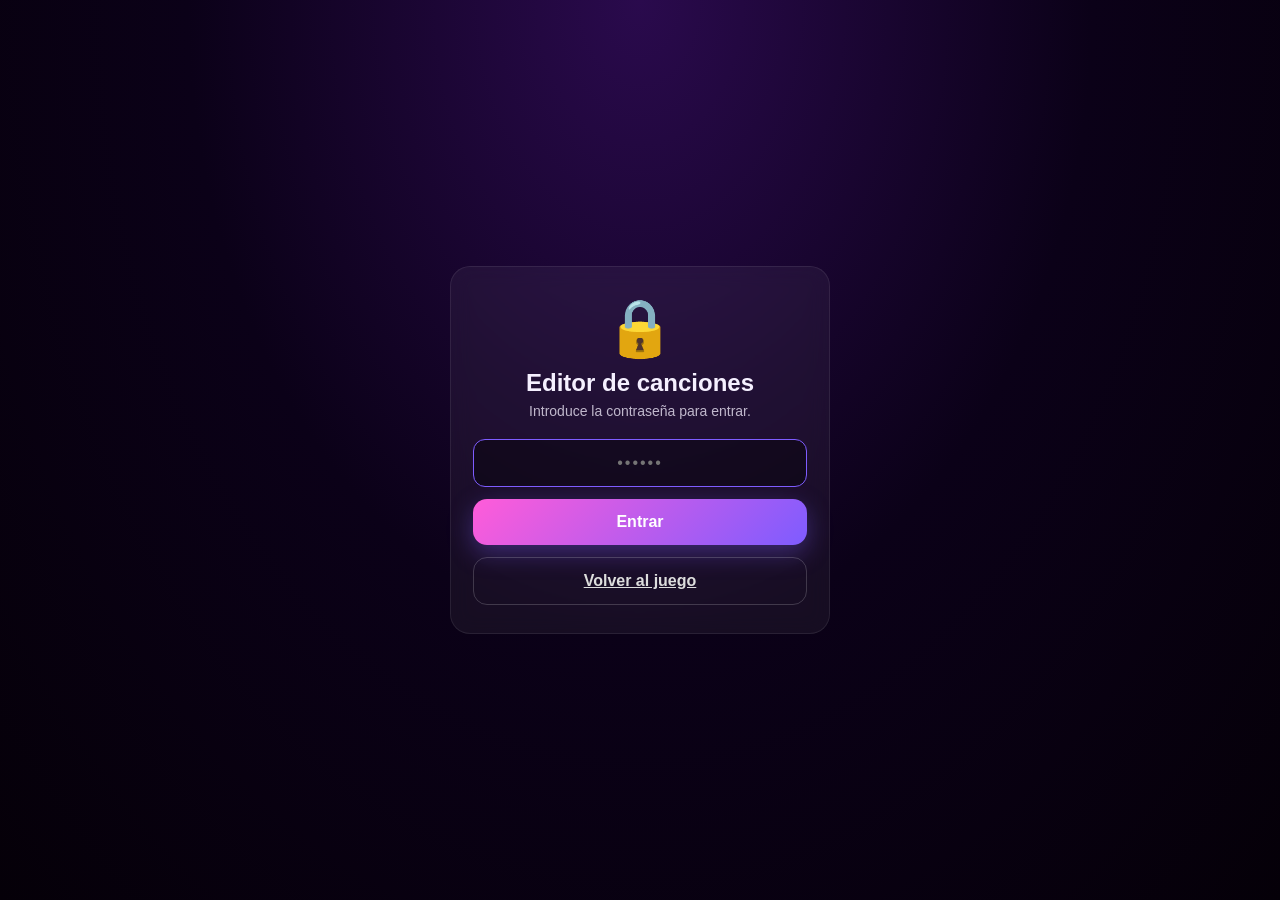
==== editor.html @ 7e669ea2 "Add favicon, song editor, recommended impostors hint - Add SVG favicon (woman detective + magnifying" ====
<!DOCTYPE html>
<html lang="es">
<head>
  <meta charset="UTF-8" />
  <meta name="viewport" content="width=device-width, initial-scale=1.0, viewport-fit=cover" />
  <meta name="theme-color" content="#2a0a4d" />
  <title>Editor de canciones · Impostor Musical</title>

  <link rel="icon" type="image/svg+xml" href="icon.svg" />
  <link rel="apple-touch-icon" href="icon.svg" />
  <link rel="manifest" href="manifest.webmanifest" />

  <link rel="stylesheet" href="styles.css" />
</head>
<body class="editor-page">
  <main id="app">
    <!-- 1. Pantalla de contraseña -->
    <section class="screen active" id="screen-lock">
      <form id="lock-form" class="card lock-card" autocomplete="off">
        <div class="lock-emoji">🔒</div>
        <h1>Editor de canciones</h1>
        <p>Introduce la contraseña para entrar.</p>
        <input id="lock-input" type="password" autocomplete="off" autocapitalize="off" autocorrect="off" spellcheck="false" placeholder="••••••" />
        <p id="lock-error" class="error" hidden>Contraseña incorrecta.</p>
        <button type="submit" class="btn btn-primary btn-block">Entrar</button>
        <a href="index.html" class="btn btn-ghost btn-block">Volver al juego</a>
      </form>
    </section>

    <!-- 2. Editor -->
    <section class="screen" id="screen-editor">
      <header class="editor-header">
        <h1>🎵 Canciones</h1>
        <a href="index.html" class="back-link">← Volver</a>
      </header>

      <p id="editor-status" class="editor-status">—</p>

      <div class="editor-toolbar">
        <button id="btn-save" class="btn btn-primary">Guardar</button>
        <button id="btn-restore" class="btn btn-secondary">Restaurar por defecto</button>
        <button id="btn-export" class="btn btn-ghost">Exportar</button>
        <button id="btn-import" class="btn btn-ghost">Importar</button>
        <input id="file-import" type="file" accept="application/json" hidden />
      </div>

      <div class="editor-add">
        <h3>Añadir canción</h3>
        <div class="row">
          <input id="add-emoji" type="text" maxlength="4" placeholder="🎵" />
          <input id="add-title" type="text" maxlength="60" placeholder="Título" />
        </div>
        <div class="row row-full">
          <input id="add-artist" type="text" maxlength="60" placeholder="Artista" />
        </div>
        <button id="btn-add" type="button" class="btn btn-primary btn-block">Añadir</button>
      </div>

      <ul id="song-list" class="song-list" aria-label="Lista de canciones"></ul>
    </section>
  </main>

  <script src="songs.js"></script>
  <script src="editor.js"></script>
</body>
</html>
---- styles.css ----
/* ==========================================================================
   Impostor Musical — estilos
   ========================================================================== */

* {
  box-sizing: border-box;
  -webkit-tap-highlight-color: transparent;
}

html, body {
  margin: 0;
  padding: 0;
  width: 100%;
  height: 100%;
  overflow: hidden;
  overscroll-behavior: none;
  font-family: -apple-system, BlinkMacSystemFont, "Segoe UI", Roboto, "Helvetica Neue", Arial, sans-serif;
  color: #f5f0ff;
  background: radial-gradient(ellipse at top, #2a0a4d 0%, #0b0118 50%, #050008 100%);
  background-attachment: fixed;
  user-select: none;
  -webkit-user-select: none;
}

#app {
  width: 100%;
  height: 100%;
  height: 100dvh;
  position: relative;
}

/* ----- Pantallas ---------------------------------------------------------- */
.screen {
  position: absolute;
  inset: 0;
  display: none;
  flex-direction: column;
  padding: max(env(safe-area-inset-top), 16px) 20px max(env(safe-area-inset-bottom), 16px);
  overflow-y: auto;
  -webkit-overflow-scrolling: touch;
  animation: fadeIn 0.3s ease;
}

.screen.active {
  display: flex;
}

@keyframes fadeIn {
  from { opacity: 0; transform: translateY(10px); }
  to { opacity: 1; transform: translateY(0); }
}

/* ----- Encabezado --------------------------------------------------------- */
.hero {
  text-align: center;
  margin: 16px 0 24px;
}
.hero-small { margin: 8px 0 16px; }

.hero h1 {
  font-size: 28px;
  margin: 0 0 8px;
  background: linear-gradient(90deg, #ff5cd9, #7e5cff, #5ce1ff);
  -webkit-background-clip: text;
  background-clip: text;
  color: transparent;
  letter-spacing: -0.5px;
}

.hero h2 {
  font-size: 22px;
  margin: 0 0 6px;
}

.subtitle {
  margin: 0;
  font-size: 14px;
  opacity: 0.7;
}

.footnote {
  text-align: center;
  font-size: 12px;
  opacity: 0.5;
  padding: 16px 0;
}

.footnote-link {
  display: inline-block;
  margin-left: 4px;
  text-decoration: none;
  opacity: 0.4;
  transition: opacity 0.2s, transform 0.2s;
  font-size: 14px;
}
.footnote-link:hover,
.footnote-link:active {
  opacity: 1;
  transform: scale(1.15);
}

/* ----- Tarjeta principal -------------------------------------------------- */
.card {
  background: rgba(255, 255, 255, 0.05);
  border: 1px solid rgba(255, 255, 255, 0.08);
  border-radius: 20px;
  padding: 20px;
  backdrop-filter: blur(10px);
  -webkit-backdrop-filter: blur(10px);
}

/* ----- Campos / inputs ---------------------------------------------------- */
.field {
  display: block;
  margin-bottom: 18px;
}

.field > span {
  display: block;
  font-size: 13px;
  font-weight: 600;
  margin-bottom: 8px;
  opacity: 0.85;
  letter-spacing: 0.3px;
  text-transform: uppercase;
}

.hint {
  font-style: normal;
  font-weight: 400;
  text-transform: none;
  letter-spacing: 0;
  opacity: 0.65;
  margin-left: 6px;
  font-size: 12px;
}

.stepper {
  display: flex;
  align-items: center;
  background: rgba(0, 0, 0, 0.3);
  border-radius: 12px;
  overflow: hidden;
}

.stepper input {
  flex: 1;
  background: transparent;
  border: 0;
  outline: 0;
  color: #fff;
  font-size: 18px;
  font-weight: 600;
  text-align: center;
  padding: 12px 0;
  font-family: inherit;
  -moz-appearance: textfield;
}
.stepper input::-webkit-outer-spin-button,
.stepper input::-webkit-inner-spin-button {
  -webkit-appearance: none;
  margin: 0;
}

.step-btn {
  width: 44px;
  height: 44px;
  border: 0;
  background: rgba(255, 255, 255, 0.06);
  color: #fff;
  font-size: 22px;
  font-weight: 600;
  cursor: pointer;
  transition: background 0.15s;
}
.step-btn:active { background: rgba(255, 255, 255, 0.18); }

.names-list {
  display: flex;
  flex-direction: column;
  gap: 8px;
}

.names-list input {
  width: 100%;
  background: rgba(0, 0, 0, 0.3);
  border: 1px solid rgba(255, 255, 255, 0.08);
  border-radius: 10px;
  padding: 12px 14px;
  color: #fff;
  font-size: 16px;
  font-family: inherit;
  outline: none;
  transition: border-color 0.2s;
}
.names-list input:focus {
  border-color: #7e5cff;
}
.names-list input::placeholder { opacity: 0.4; }

/* ----- Botones ------------------------------------------------------------ */
.btn {
  display: inline-flex;
  align-items: center;
  justify-content: center;
  gap: 6px;
  border: 0;
  border-radius: 14px;
  padding: 14px 22px;
  font-size: 16px;
  font-weight: 600;
  cursor: pointer;
  font-family: inherit;
  transition: transform 0.1s ease, opacity 0.2s, background 0.2s;
}
.btn:active { transform: scale(0.97); }
.btn:disabled { opacity: 0.4; cursor: not-allowed; }

.btn-primary {
  background: linear-gradient(135deg, #ff5cd9, #7e5cff);
  color: #fff;
  box-shadow: 0 8px 24px rgba(126, 92, 255, 0.35);
}
.btn-primary:disabled { box-shadow: none; }

.btn-secondary {
  background: rgba(255, 255, 255, 0.12);
  color: #fff;
}

.btn-ghost {
  background: transparent;
  color: #ddd;
  border: 1px solid rgba(255, 255, 255, 0.18);
}

.btn-block {
  display: flex;
  width: 100%;
  margin-top: 12px;
}

.btn-floating {
  position: sticky;
  bottom: 16px;
  margin: 16px 20px 0;
  align-self: stretch;
}

.error {
  color: #ff7a8a;
  font-size: 13px;
  margin: 12px 0 0;
  text-align: center;
}

/* ----- Pase de móvil ------------------------------------------------------ */
.pass-card {
  margin: auto;
  text-align: center;
  width: 100%;
  max-width: 360px;
  padding: 32px 24px;
}

.pass-instruction {
  font-size: 16px;
  opacity: 0.7;
  margin: 0 0 12px;
  text-transform: uppercase;
  letter-spacing: 1px;
}

.pass-name {
  font-size: 40px;
  margin: 0 0 8px;
  background: linear-gradient(135deg, #ff5cd9, #7e5cff, #5ce1ff);
  -webkit-background-clip: text;
  background-clip: text;
  color: transparent;
  font-weight: 800;
  word-break: break-word;
}

.pass-progress {
  font-size: 14px;
  opacity: 0.5;
  margin: 0 0 32px;
}

/* ----- Reveal (tarjeta que gira) ----------------------------------------- */
#screen-reveal {
  padding: 0;
}

.reveal-stage {
  flex: 1;
  position: relative;
  margin: 16px;
  perspective: 1600px;
  display: flex;
}

.flip-card {
  flex: 1;
  position: relative;
  cursor: pointer;
  -webkit-tap-highlight-color: transparent;
  outline: none;
}
.flip-card:focus-visible .flip-inner {
  box-shadow: 0 0 0 3px #7e5cff;
  border-radius: 24px;
}

.flip-inner {
  position: relative;
  width: 100%;
  height: 100%;
  transform-style: preserve-3d;
  transition: transform 0.7s cubic-bezier(0.22, 1, 0.36, 1);
  will-change: transform;
}
.flip-card.flipped .flip-inner {
  transform: rotateY(180deg);
}

.flip-face {
  position: absolute;
  inset: 0;
  display: flex;
  flex-direction: column;
  align-items: center;
  justify-content: center;
  text-align: center;
  padding: 28px 24px;
  border-radius: 24px;
  backface-visibility: hidden;
  -webkit-backface-visibility: hidden;
  box-shadow: 0 12px 40px rgba(0, 0, 0, 0.4);
}

.flip-front {
  background: linear-gradient(160deg, #2a0a4d 0%, #4a1a8d 60%, #ff5cd9 200%);
}

.flip-back {
  background: linear-gradient(160deg, #1a0533 0%, #2a0a4d 100%);
  transform: rotateY(180deg);
  border: 1px solid rgba(255, 255, 255, 0.06);
}

.flip-tap {
  font-size: 13px;
  text-transform: uppercase;
  letter-spacing: 2px;
  opacity: 0.7;
  margin: 0 0 24px;
}

.flip-name {
  font-size: 36px;
  font-weight: 800;
  margin: 0 0 24px;
  word-break: break-word;
  background: linear-gradient(135deg, #ffffff, #ffd6f5);
  -webkit-background-clip: text;
  background-clip: text;
  color: transparent;
}

.flip-icon {
  font-size: 44px;
  animation: tap-pulse 1.6s ease infinite;
}

@keyframes tap-pulse {
  0%, 100% { transform: scale(1); opacity: 0.6; }
  50% { transform: scale(1.15); opacity: 1; }
}

.flip-back-hint {
  position: absolute;
  bottom: 18px;
  left: 0; right: 0;
  text-align: center;
  font-size: 12px;
  opacity: 0.45;
  margin: 0;
}

.reveal-content {
  width: 100%;
  max-width: 360px;
}

.reveal-content .role-label {
  font-size: 13px;
  text-transform: uppercase;
  letter-spacing: 2px;
  opacity: 0.6;
  margin-bottom: 12px;
}

.reveal-content .role-title {
  font-size: 32px;
  font-weight: 800;
  margin-bottom: 16px;
}

.reveal-content.civil .role-title {
  background: linear-gradient(135deg, #5ce1ff, #7e5cff);
  -webkit-background-clip: text;
  background-clip: text;
  color: transparent;
}
.reveal-content.impostor .role-title {
  background: linear-gradient(135deg, #ff5c8a, #ffba5c);
  -webkit-background-clip: text;
  background-clip: text;
  color: transparent;
}

.reveal-content .song-emoji {
  font-size: 64px;
  margin-bottom: 12px;
}

.reveal-content .song-title {
  font-size: 26px;
  font-weight: 800;
  margin: 0 0 6px;
  line-height: 1.2;
}

.reveal-content .song-artist {
  font-size: 16px;
  opacity: 0.75;
  margin: 0 0 20px;
}

.reveal-content .impostor-msg {
  font-size: 16px;
  line-height: 1.5;
  opacity: 0.85;
  margin: 0 0 12px;
}

/* ----- Pantalla "listos para bailar" ------------------------------------ */
.ready-card {
  margin: auto;
  width: 100%;
  max-width: 420px;
  text-align: center;
  padding: 24px 8px;
}
.ready-card h2 {
  font-size: 30px;
  margin: 0 0 12px;
}
.ready-card > p {
  font-size: 16px;
  opacity: 0.85;
  margin: 0 0 20px;
}
.rules {
  list-style: none;
  padding: 0;
  margin: 0 0 28px;
  text-align: left;
}
.rules li {
  background: rgba(255, 255, 255, 0.05);
  border: 1px solid rgba(255, 255, 255, 0.08);
  border-radius: 12px;
  padding: 12px 14px;
  margin-bottom: 10px;
  font-size: 15px;
}

/* ----- Temporizador ------------------------------------------------------- */
.timer-stage {
  margin: auto;
  text-align: center;
  width: 100%;
  max-width: 420px;
}

.timer-label {
  font-size: 14px;
  text-transform: uppercase;
  letter-spacing: 3px;
  opacity: 0.7;
  margin: 0 0 16px;
}

.timer-display {
  font-size: 96px;
  font-weight: 800;
  font-variant-numeric: tabular-nums;
  background: linear-gradient(135deg, #ff5cd9, #7e5cff, #5ce1ff);
  -webkit-background-clip: text;
  background-clip: text;
  color: transparent;
  line-height: 1;
  margin-bottom: 24px;
}
.timer-display.warning {
  background: linear-gradient(135deg, #ffba5c, #ff5c8a);
  -webkit-background-clip: text;
  background-clip: text;
  color: transparent;
  animation: pulse 0.8s ease-in-out infinite;
}
@keyframes pulse {
  50% { transform: scale(1.05); }
}

.timer-progress {
  height: 8px;
  background: rgba(255, 255, 255, 0.1);
  border-radius: 4px;
  overflow: hidden;
  margin-bottom: 28px;
}
.timer-bar {
  height: 100%;
  width: 100%;
  background: linear-gradient(90deg, #5ce1ff, #7e5cff, #ff5cd9);
  transition: width 1s linear;
}

.timer-actions {
  display: flex;
  flex-direction: column;
  gap: 10px;
}

/* ----- Votación ----------------------------------------------------------- */
.vote-instructions {
  text-align: center;
  opacity: 0.8;
  margin: 0 0 16px;
}

.vote-list {
  display: grid;
  grid-template-columns: repeat(2, minmax(0, 1fr));
  gap: 10px;
  margin-bottom: 20px;
}

.vote-btn {
  background: rgba(255, 255, 255, 0.06);
  border: 1px solid rgba(255, 255, 255, 0.12);
  border-radius: 14px;
  color: #fff;
  font-size: 16px;
  font-weight: 600;
  padding: 18px 12px;
  text-align: center;
  cursor: pointer;
  font-family: inherit;
  transition: transform 0.1s, background 0.15s, border-color 0.15s;
  word-break: break-word;
}
.vote-btn:active {
  transform: scale(0.97);
  background: rgba(255, 255, 255, 0.12);
  border-color: rgba(255, 255, 255, 0.25);
}

.vote-result {
  text-align: center;
  margin-top: 16px;
  animation: fadeIn 0.3s ease;
}

.vote-result-card {
  background: rgba(255, 255, 255, 0.05);
  border: 1px solid rgba(255, 255, 255, 0.1);
  border-radius: 18px;
  padding: 28px 20px;
  margin-bottom: 16px;
}

.vote-result-card.civil {
  background: linear-gradient(160deg, rgba(92, 225, 255, 0.18), rgba(126, 92, 255, 0.12));
  border-color: rgba(92, 225, 255, 0.45);
}
.vote-result-card.impostor {
  background: linear-gradient(160deg, rgba(255, 92, 138, 0.22), rgba(255, 186, 92, 0.14));
  border-color: rgba(255, 92, 138, 0.5);
}

#vote-result-text {
  font-size: 22px;
  font-weight: 800;
  margin: 0 0 6px;
}

.vote-result-detail {
  margin: 0;
  font-size: 14px;
  opacity: 0.85;
}

/* ----- Pantalla final ----------------------------------------------------- */
.end-card {
  margin: auto;
  width: 100%;
  max-width: 420px;
  text-align: center;
  padding: 16px 8px;
}
.end-emoji {
  font-size: 72px;
  margin-bottom: 12px;
}
.end-card h2 {
  font-size: 30px;
  margin: 0 0 8px;
}
.end-detail {
  margin: 0 0 20px;
  opacity: 0.8;
}
.end-summary {
  background: rgba(255, 255, 255, 0.05);
  border: 1px solid rgba(255, 255, 255, 0.08);
  border-radius: 14px;
  padding: 14px 16px;
  text-align: left;
  font-size: 14px;
  margin-bottom: 24px;
}
.end-summary .summary-row {
  display: flex;
  justify-content: space-between;
  padding: 6px 0;
}
.end-summary .summary-row + .summary-row {
  border-top: 1px solid rgba(255, 255, 255, 0.06);
}
.end-summary .badge {
  font-size: 12px;
  padding: 2px 8px;
  border-radius: 99px;
  font-weight: 700;
}
.badge.civil { background: rgba(92, 225, 255, 0.2); color: #c4f0ff; }
.badge.impostor { background: rgba(255, 92, 138, 0.25); color: #ffd0db; }
.badge.alive { background: rgba(255, 255, 255, 0.1); color: #fff; }
.badge.eliminated { background: rgba(0, 0, 0, 0.3); color: #999; text-decoration: line-through; }

/* ----- Editor de canciones ----------------------------------------------- */
body.editor-page {
  overflow: auto;
}
body.editor-page #app {
  height: auto;
  min-height: 100vh;
  min-height: 100dvh;
}
body.editor-page .screen {
  position: relative;
  inset: auto;
  min-height: 100vh;
  min-height: 100dvh;
}

.lock-card {
  margin: auto;
  max-width: 380px;
  width: 100%;
  text-align: center;
  padding: 28px 22px;
}
.lock-card .lock-emoji {
  font-size: 56px;
  margin-bottom: 8px;
}
.lock-card h1 {
  font-size: 24px;
  margin: 0 0 6px;
}
.lock-card p {
  font-size: 14px;
  opacity: 0.75;
  margin: 0 0 20px;
}
.lock-card input[type="password"] {
  width: 100%;
  padding: 14px;
  border-radius: 12px;
  background: rgba(0, 0, 0, 0.35);
  border: 1px solid rgba(255, 255, 255, 0.1);
  color: #fff;
  font-size: 16px;
  font-family: inherit;
  outline: none;
  text-align: center;
  letter-spacing: 2px;
}
.lock-card input[type="password"]:focus {
  border-color: #7e5cff;
}

.editor-header {
  display: flex;
  align-items: center;
  justify-content: space-between;
  gap: 12px;
  padding: 8px 4px 16px;
}
.editor-header h1 {
  font-size: 22px;
  margin: 0;
  background: linear-gradient(90deg, #ff5cd9, #7e5cff);
  -webkit-background-clip: text;
  background-clip: text;
  color: transparent;
}
.editor-header .back-link {
  color: #ddd;
  text-decoration: none;
  font-size: 14px;
  border: 1px solid rgba(255, 255, 255, 0.18);
  padding: 8px 12px;
  border-radius: 10px;
}

.editor-toolbar {
  display: flex;
  flex-wrap: wrap;
  gap: 8px;
  margin-bottom: 16px;
}
.editor-toolbar .btn {
  flex: 1 1 auto;
  font-size: 14px;
  padding: 10px 14px;
}

.editor-status {
  font-size: 13px;
  opacity: 0.7;
  margin: 0 0 12px;
  text-align: center;
}
.editor-status.dirty {
  color: #ffba5c;
  opacity: 1;
}
.editor-status.saved {
  color: #5ce1ff;
  opacity: 1;
}

.editor-add {
  background: rgba(255, 255, 255, 0.04);
  border: 1px solid rgba(255, 255, 255, 0.08);
  border-radius: 14px;
  padding: 14px;
  margin-bottom: 16px;
}
.editor-add h3 {
  margin: 0 0 10px;
  font-size: 14px;
  text-transform: uppercase;
  letter-spacing: 1px;
  opacity: 0.85;
}
.editor-add .row {
  display: grid;
  grid-template-columns: 60px 1fr;
  gap: 8px;
  margin-bottom: 8px;
}
.editor-add input {
  width: 100%;
  padding: 10px 12px;
  border-radius: 10px;
  background: rgba(0, 0, 0, 0.35);
  border: 1px solid rgba(255, 255, 255, 0.08);
  color: #fff;
  font-size: 15px;
  font-family: inherit;
  outline: none;
}
.editor-add input:focus { border-color: #7e5cff; }
.editor-add .row-full {
  grid-template-columns: 1fr;
}

.song-list {
  list-style: none;
  margin: 0;
  padding: 0;
  display: flex;
  flex-direction: column;
  gap: 8px;
  margin-bottom: 24px;
}
.song-item {
  display: grid;
  grid-template-columns: 44px 1fr auto;
  align-items: center;
  gap: 10px;
  padding: 10px 12px;
  background: rgba(255, 255, 255, 0.04);
  border: 1px solid rgba(255, 255, 255, 0.08);
  border-radius: 12px;
}
.song-item .emoji {
  font-size: 24px;
  text-align: center;
}
.song-item .meta {
  min-width: 0;
}
.song-item .meta .title {
  font-weight: 600;
  font-size: 15px;
  white-space: nowrap;
  overflow: hidden;
  text-overflow: ellipsis;
}
.song-item .meta .artist {
  font-size: 12px;
  opacity: 0.65;
  white-space: nowrap;
  overflow: hidden;
  text-overflow: ellipsis;
}
.song-item .actions {
  display: flex;
  gap: 4px;
}
.song-item .icon-btn {
  background: rgba(255, 255, 255, 0.06);
  border: 0;
  color: #fff;
  width: 36px;
  height: 36px;
  border-radius: 8px;
  font-size: 16px;
  cursor: pointer;
  font-family: inherit;
}
.song-item .icon-btn:active {
  background: rgba(255, 255, 255, 0.18);
}
.song-item.editing {
  display: block;
  background: rgba(126, 92, 255, 0.1);
  border-color: rgba(126, 92, 255, 0.3);
}
.song-item.editing .edit-row {
  display: grid;
  grid-template-columns: 60px 1fr;
  gap: 8px;
  margin-bottom: 8px;
}
.song-item.editing .edit-row.row-full {
  grid-template-columns: 1fr;
}
.song-item.editing input {
  width: 100%;
  padding: 10px 12px;
  border-radius: 8px;
  background: rgba(0, 0, 0, 0.35);
  border: 1px solid rgba(255, 255, 255, 0.1);
  color: #fff;
  font-size: 15px;
  font-family: inherit;
  outline: none;
}
.song-item.editing .edit-actions {
  display: flex;
  gap: 8px;
  justify-content: flex-end;
  margin-top: 4px;
}
.song-item.editing .edit-actions .btn {
  padding: 8px 14px;
  font-size: 13px;
}

.song-empty {
  text-align: center;
  opacity: 0.5;
  padding: 28px 0;
}
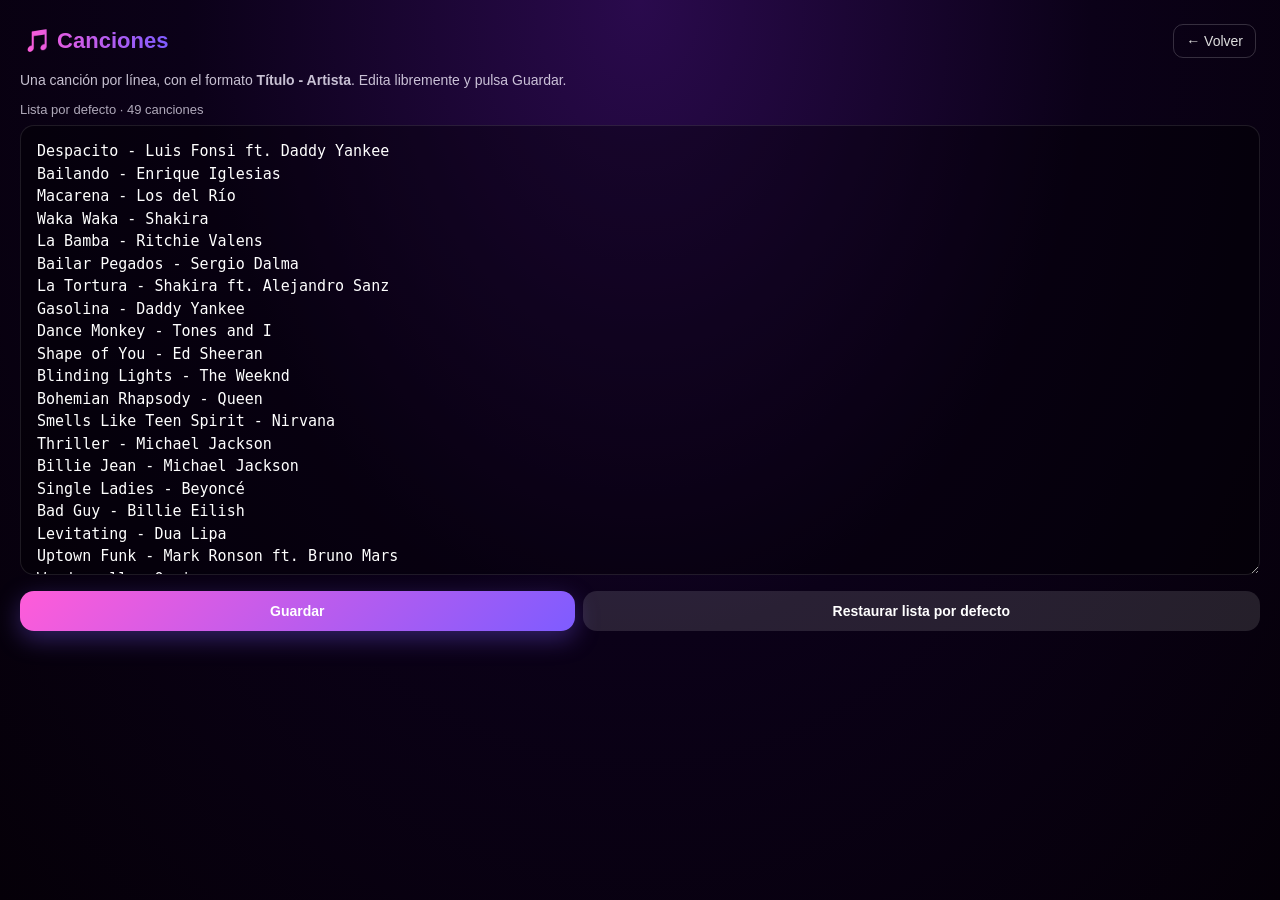
==== commit fac839ae: "Simplify song editor: plain text format, no password - Replace songs.js (JS array of objects) with s" ====
--- a/editor.html
+++ b/editor.html
@@ -6,61 +6,43 @@
   <meta name="theme-color" content="#2a0a4d" />
   <title>Editor de canciones · Impostor Musical</title>
 
-  <link rel="icon" type="image/svg+xml" href="icon.svg" />
-  <link rel="apple-touch-icon" href="icon.svg" />
+  <link rel="icon" type="image/png" href="icon-1024.png" />
+  <link rel="apple-touch-icon" href="icon-1024.png" />
   <link rel="manifest" href="manifest.webmanifest" />
 
   <link rel="stylesheet" href="styles.css" />
 </head>
 <body class="editor-page">
   <main id="app">
-    <!-- 1. Pantalla de contraseña -->
-    <section class="screen active" id="screen-lock">
-      <form id="lock-form" class="card lock-card" autocomplete="off">
-        <div class="lock-emoji">🔒</div>
-        <h1>Editor de canciones</h1>
-        <p>Introduce la contraseña para entrar.</p>
-        <input id="lock-input" type="password" autocomplete="off" autocapitalize="off" autocorrect="off" spellcheck="false" placeholder="••••••" />
-        <p id="lock-error" class="error" hidden>Contraseña incorrecta.</p>
-        <button type="submit" class="btn btn-primary btn-block">Entrar</button>
-        <a href="index.html" class="btn btn-ghost btn-block">Volver al juego</a>
-      </form>
-    </section>
-
-    <!-- 2. Editor -->
-    <section class="screen" id="screen-editor">
+    <section class="screen active" id="screen-editor">
       <header class="editor-header">
         <h1>🎵 Canciones</h1>
         <a href="index.html" class="back-link">← Volver</a>
       </header>
 
+      <p class="editor-help">
+        Una canción por línea, con el formato <strong>Título - Artista</strong>.
+        Edita libremente y pulsa Guardar.
+      </p>
+
       <p id="editor-status" class="editor-status">—</p>
+
+      <textarea
+        id="songs-text"
+        class="songs-text"
+        spellcheck="false"
+        autocomplete="off"
+        autocapitalize="off"
+        autocorrect="off"
+        placeholder="Despacito - Luis Fonsi&#10;Macarena - Los del Río&#10;..."></textarea>
 
       <div class="editor-toolbar">
         <button id="btn-save" class="btn btn-primary">Guardar</button>
-        <button id="btn-restore" class="btn btn-secondary">Restaurar por defecto</button>
-        <button id="btn-export" class="btn btn-ghost">Exportar</button>
-        <button id="btn-import" class="btn btn-ghost">Importar</button>
-        <input id="file-import" type="file" accept="application/json" hidden />
+        <button id="btn-restore" class="btn btn-secondary">Restaurar lista por defecto</button>
       </div>
-
-      <div class="editor-add">
-        <h3>Añadir canción</h3>
-        <div class="row">
-          <input id="add-emoji" type="text" maxlength="4" placeholder="🎵" />
-          <input id="add-title" type="text" maxlength="60" placeholder="Título" />
-        </div>
-        <div class="row row-full">
-          <input id="add-artist" type="text" maxlength="60" placeholder="Artista" />
-        </div>
-        <button id="btn-add" type="button" class="btn btn-primary btn-block">Añadir</button>
-      </div>
-
-      <ul id="song-list" class="song-list" aria-label="Lista de canciones"></ul>
     </section>
   </main>
 
-  <script src="songs.js"></script>
   <script src="editor.js"></script>
 </body>
 </html>
--- a/styles.css
+++ b/styles.css
@@ -83,20 +83,6 @@
   font-size: 12px;
   opacity: 0.5;
   padding: 16px 0;
-}
-
-.footnote-link {
-  display: inline-block;
-  margin-left: 4px;
-  text-decoration: none;
-  opacity: 0.4;
-  transition: opacity 0.2s, transform 0.2s;
-  font-size: 14px;
-}
-.footnote-link:hover,
-.footnote-link:active {
-  opacity: 1;
-  transform: scale(1.15);
 }
 
 /* ----- Tarjeta principal -------------------------------------------------- */
@@ -669,49 +655,12 @@
   min-height: 100dvh;
 }
 
-.lock-card {
-  margin: auto;
-  max-width: 380px;
-  width: 100%;
-  text-align: center;
-  padding: 28px 22px;
-}
-.lock-card .lock-emoji {
-  font-size: 56px;
-  margin-bottom: 8px;
-}
-.lock-card h1 {
-  font-size: 24px;
-  margin: 0 0 6px;
-}
-.lock-card p {
-  font-size: 14px;
-  opacity: 0.75;
-  margin: 0 0 20px;
-}
-.lock-card input[type="password"] {
-  width: 100%;
-  padding: 14px;
-  border-radius: 12px;
-  background: rgba(0, 0, 0, 0.35);
-  border: 1px solid rgba(255, 255, 255, 0.1);
-  color: #fff;
-  font-size: 16px;
-  font-family: inherit;
-  outline: none;
-  text-align: center;
-  letter-spacing: 2px;
-}
-.lock-card input[type="password"]:focus {
-  border-color: #7e5cff;
-}
-
 .editor-header {
   display: flex;
   align-items: center;
   justify-content: space-between;
   gap: 12px;
-  padding: 8px 4px 16px;
+  padding: 8px 4px 12px;
 }
 .editor-header h1 {
   font-size: 22px;
@@ -730,165 +679,54 @@
   border-radius: 10px;
 }
 
+.editor-help {
+  font-size: 14px;
+  opacity: 0.8;
+  margin: 0 0 12px;
+  line-height: 1.45;
+}
+
+.editor-status {
+  font-size: 13px;
+  opacity: 0.7;
+  margin: 0 0 8px;
+}
+.editor-status.dirty {
+  color: #ffba5c;
+  opacity: 1;
+}
+.editor-status.saved {
+  color: #5ce1ff;
+  opacity: 1;
+}
+
+.songs-text {
+  width: 100%;
+  min-height: 50vh;
+  resize: vertical;
+  background: rgba(0, 0, 0, 0.35);
+  border: 1px solid rgba(255, 255, 255, 0.1);
+  border-radius: 14px;
+  padding: 14px 16px;
+  color: #fff;
+  font-size: 15px;
+  line-height: 1.5;
+  font-family: ui-monospace, SFMono-Regular, "SF Mono", Menlo, Consolas, monospace;
+  outline: none;
+  margin-bottom: 16px;
+}
+.songs-text:focus {
+  border-color: #7e5cff;
+}
+
 .editor-toolbar {
   display: flex;
   flex-wrap: wrap;
   gap: 8px;
-  margin-bottom: 16px;
+  margin-bottom: 24px;
 }
 .editor-toolbar .btn {
   flex: 1 1 auto;
   font-size: 14px;
-  padding: 10px 14px;
-}
-
-.editor-status {
-  font-size: 13px;
-  opacity: 0.7;
-  margin: 0 0 12px;
-  text-align: center;
-}
-.editor-status.dirty {
-  color: #ffba5c;
-  opacity: 1;
-}
-.editor-status.saved {
-  color: #5ce1ff;
-  opacity: 1;
-}
-
-.editor-add {
-  background: rgba(255, 255, 255, 0.04);
-  border: 1px solid rgba(255, 255, 255, 0.08);
-  border-radius: 14px;
-  padding: 14px;
-  margin-bottom: 16px;
-}
-.editor-add h3 {
-  margin: 0 0 10px;
-  font-size: 14px;
-  text-transform: uppercase;
-  letter-spacing: 1px;
-  opacity: 0.85;
-}
-.editor-add .row {
-  display: grid;
-  grid-template-columns: 60px 1fr;
-  gap: 8px;
-  margin-bottom: 8px;
-}
-.editor-add input {
-  width: 100%;
-  padding: 10px 12px;
-  border-radius: 10px;
-  background: rgba(0, 0, 0, 0.35);
-  border: 1px solid rgba(255, 255, 255, 0.08);
-  color: #fff;
-  font-size: 15px;
-  font-family: inherit;
-  outline: none;
-}
-.editor-add input:focus { border-color: #7e5cff; }
-.editor-add .row-full {
-  grid-template-columns: 1fr;
-}
-
-.song-list {
-  list-style: none;
-  margin: 0;
-  padding: 0;
-  display: flex;
-  flex-direction: column;
-  gap: 8px;
-  margin-bottom: 24px;
-}
-.song-item {
-  display: grid;
-  grid-template-columns: 44px 1fr auto;
-  align-items: center;
-  gap: 10px;
-  padding: 10px 12px;
-  background: rgba(255, 255, 255, 0.04);
-  border: 1px solid rgba(255, 255, 255, 0.08);
-  border-radius: 12px;
-}
-.song-item .emoji {
-  font-size: 24px;
-  text-align: center;
-}
-.song-item .meta {
-  min-width: 0;
-}
-.song-item .meta .title {
-  font-weight: 600;
-  font-size: 15px;
-  white-space: nowrap;
-  overflow: hidden;
-  text-overflow: ellipsis;
-}
-.song-item .meta .artist {
-  font-size: 12px;
-  opacity: 0.65;
-  white-space: nowrap;
-  overflow: hidden;
-  text-overflow: ellipsis;
-}
-.song-item .actions {
-  display: flex;
-  gap: 4px;
-}
-.song-item .icon-btn {
-  background: rgba(255, 255, 255, 0.06);
-  border: 0;
-  color: #fff;
-  width: 36px;
-  height: 36px;
-  border-radius: 8px;
-  font-size: 16px;
-  cursor: pointer;
-  font-family: inherit;
-}
-.song-item .icon-btn:active {
-  background: rgba(255, 255, 255, 0.18);
-}
-.song-item.editing {
-  display: block;
-  background: rgba(126, 92, 255, 0.1);
-  border-color: rgba(126, 92, 255, 0.3);
-}
-.song-item.editing .edit-row {
-  display: grid;
-  grid-template-columns: 60px 1fr;
-  gap: 8px;
-  margin-bottom: 8px;
-}
-.song-item.editing .edit-row.row-full {
-  grid-template-columns: 1fr;
-}
-.song-item.editing input {
-  width: 100%;
-  padding: 10px 12px;
-  border-radius: 8px;
-  background: rgba(0, 0, 0, 0.35);
-  border: 1px solid rgba(255, 255, 255, 0.1);
-  color: #fff;
-  font-size: 15px;
-  font-family: inherit;
-  outline: none;
-}
-.song-item.editing .edit-actions {
-  display: flex;
-  gap: 8px;
-  justify-content: flex-end;
-  margin-top: 4px;
-}
-.song-item.editing .edit-actions .btn {
-  padding: 8px 14px;
-  font-size: 13px;
-}
-
-.song-empty {
-  text-align: center;
-  opacity: 0.5;
-  padding: 28px 0;
-}
+  padding: 12px 14px;
+}
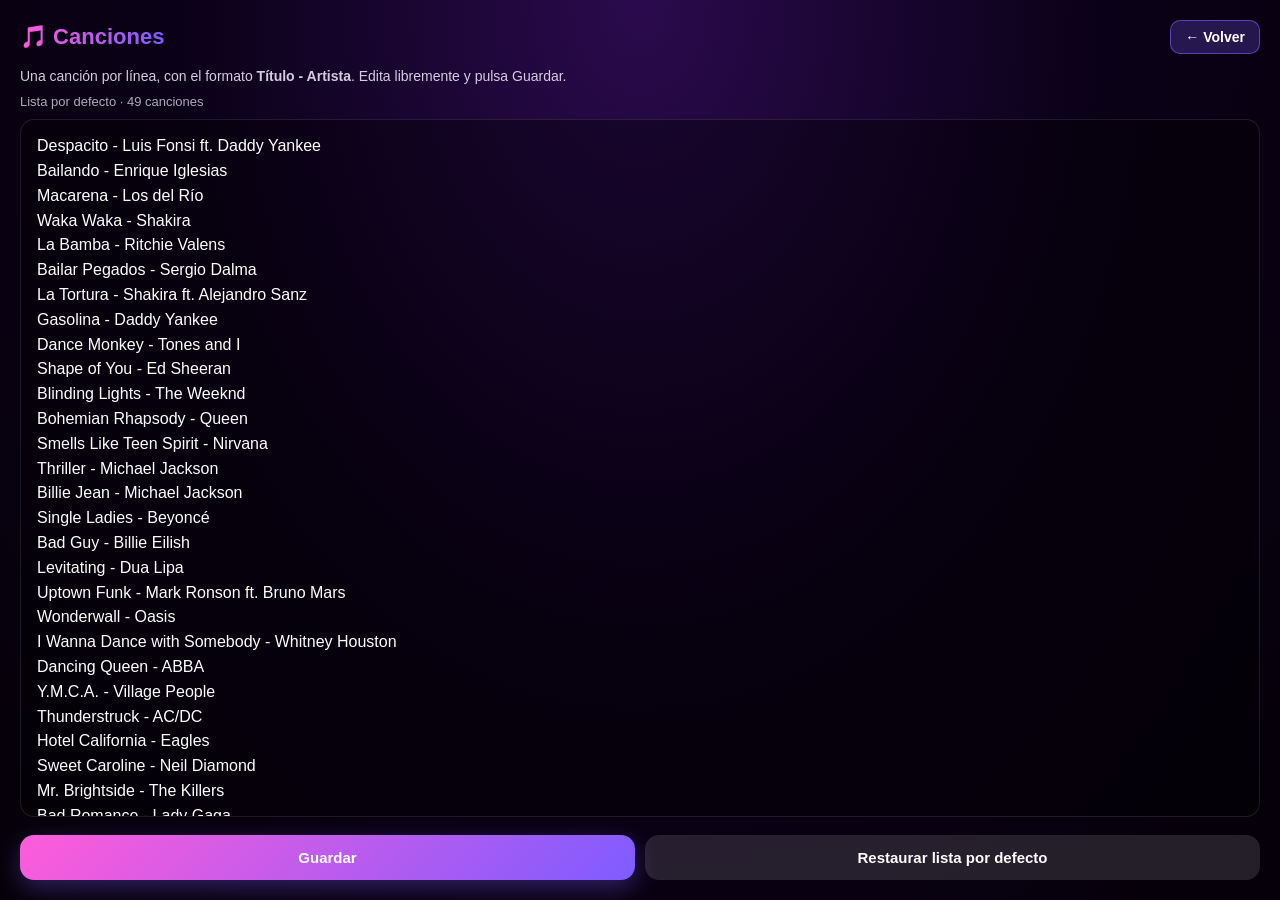
==== commit 1001537c: "Bust browser cache for css/js so the recent fixes actually load" ====
--- a/editor.html
+++ b/editor.html
@@ -10,7 +10,7 @@
   <link rel="apple-touch-icon" href="icon-1024.png" />
   <link rel="manifest" href="manifest.webmanifest" />
 
-  <link rel="stylesheet" href="styles.css" />
+  <link rel="stylesheet" href="styles.css?v=4" />
 </head>
 <body class="editor-page">
   <main id="app">
@@ -43,6 +43,6 @@
     </section>
   </main>
 
-  <script src="editor.js"></script>
+  <script src="editor.js?v=4"></script>
 </body>
 </html>
--- a/styles.css
+++ b/styles.css
@@ -234,10 +234,24 @@
 }
 
 .error {
-  color: #ff7a8a;
-  font-size: 13px;
-  margin: 12px 0 0;
-  text-align: center;
+  color: #ffd0db;
+  background: rgba(255, 92, 138, 0.18);
+  border: 1px solid rgba(255, 92, 138, 0.45);
+  border-radius: 12px;
+  font-size: 14px;
+  font-weight: 600;
+  margin: 0 0 14px;
+  padding: 12px 14px;
+  text-align: center;
+}
+.error.shake {
+  animation: shake 0.45s cubic-bezier(0.36, 0.07, 0.19, 0.97);
+}
+@keyframes shake {
+  10%, 90% { transform: translateX(-2px); }
+  20%, 80% { transform: translateX(3px); }
+  30%, 50%, 70% { transform: translateX(-6px); }
+  40%, 60% { transform: translateX(6px); }
 }
 
 /* ----- Pase de móvil ------------------------------------------------------ */
@@ -641,26 +655,31 @@
 
 /* ----- Editor de canciones ----------------------------------------------- */
 body.editor-page {
-  overflow: auto;
+  overflow: hidden;
 }
 body.editor-page #app {
-  height: auto;
-  min-height: 100vh;
-  min-height: 100dvh;
+  height: 100%;
+  height: 100dvh;
+}
+body.editor-page #app {
+  position: relative;
 }
 body.editor-page .screen {
   position: relative;
   inset: auto;
-  min-height: 100vh;
-  min-height: 100dvh;
+  display: flex;
+  flex-direction: column;
+  height: 100%;
+  overflow: hidden;
 }
 
 .editor-header {
+  flex: 0 0 auto;
   display: flex;
   align-items: center;
   justify-content: space-between;
   gap: 12px;
-  padding: 8px 4px 12px;
+  padding: 4px 0 12px;
 }
 .editor-header h1 {
   font-size: 22px;
@@ -671,25 +690,34 @@
   color: transparent;
 }
 .editor-header .back-link {
-  color: #ddd;
+  color: #fff;
   text-decoration: none;
   font-size: 14px;
-  border: 1px solid rgba(255, 255, 255, 0.18);
-  padding: 8px 12px;
+  font-weight: 600;
+  background: rgba(126, 92, 255, 0.25);
+  border: 1px solid rgba(126, 92, 255, 0.6);
+  padding: 8px 14px;
   border-radius: 10px;
+  transition: background 0.15s, transform 0.1s;
+}
+.editor-header .back-link:active {
+  background: rgba(126, 92, 255, 0.45);
+  transform: scale(0.97);
 }
 
 .editor-help {
+  flex: 0 0 auto;
   font-size: 14px;
-  opacity: 0.8;
-  margin: 0 0 12px;
+  opacity: 0.85;
+  margin: 0 0 8px;
   line-height: 1.45;
 }
 
 .editor-status {
+  flex: 0 0 auto;
   font-size: 13px;
   opacity: 0.7;
-  margin: 0 0 8px;
+  margin: 0 0 10px;
 }
 .editor-status.dirty {
   color: #ffba5c;
@@ -701,32 +729,35 @@
 }
 
 .songs-text {
-  width: 100%;
-  min-height: 50vh;
-  resize: vertical;
+  flex: 1 1 auto;
+  width: 100%;
+  min-height: 200px;
+  resize: none;
   background: rgba(0, 0, 0, 0.35);
   border: 1px solid rgba(255, 255, 255, 0.1);
   border-radius: 14px;
   padding: 14px 16px;
   color: #fff;
-  font-size: 15px;
-  line-height: 1.5;
-  font-family: ui-monospace, SFMono-Regular, "SF Mono", Menlo, Consolas, monospace;
+  font-size: 16px;
+  line-height: 1.55;
+  font-family: inherit;
   outline: none;
-  margin-bottom: 16px;
+  margin-bottom: 14px;
 }
 .songs-text:focus {
   border-color: #7e5cff;
 }
 
 .editor-toolbar {
+  flex: 0 0 auto;
   display: flex;
   flex-wrap: wrap;
-  gap: 8px;
-  margin-bottom: 24px;
+  gap: 10px;
+  margin-top: 4px;
+  padding-bottom: 4px;
 }
 .editor-toolbar .btn {
-  flex: 1 1 auto;
-  font-size: 14px;
-  padding: 12px 14px;
-}
+  flex: 1 1 140px;
+  font-size: 15px;
+  padding: 14px 16px;
+}
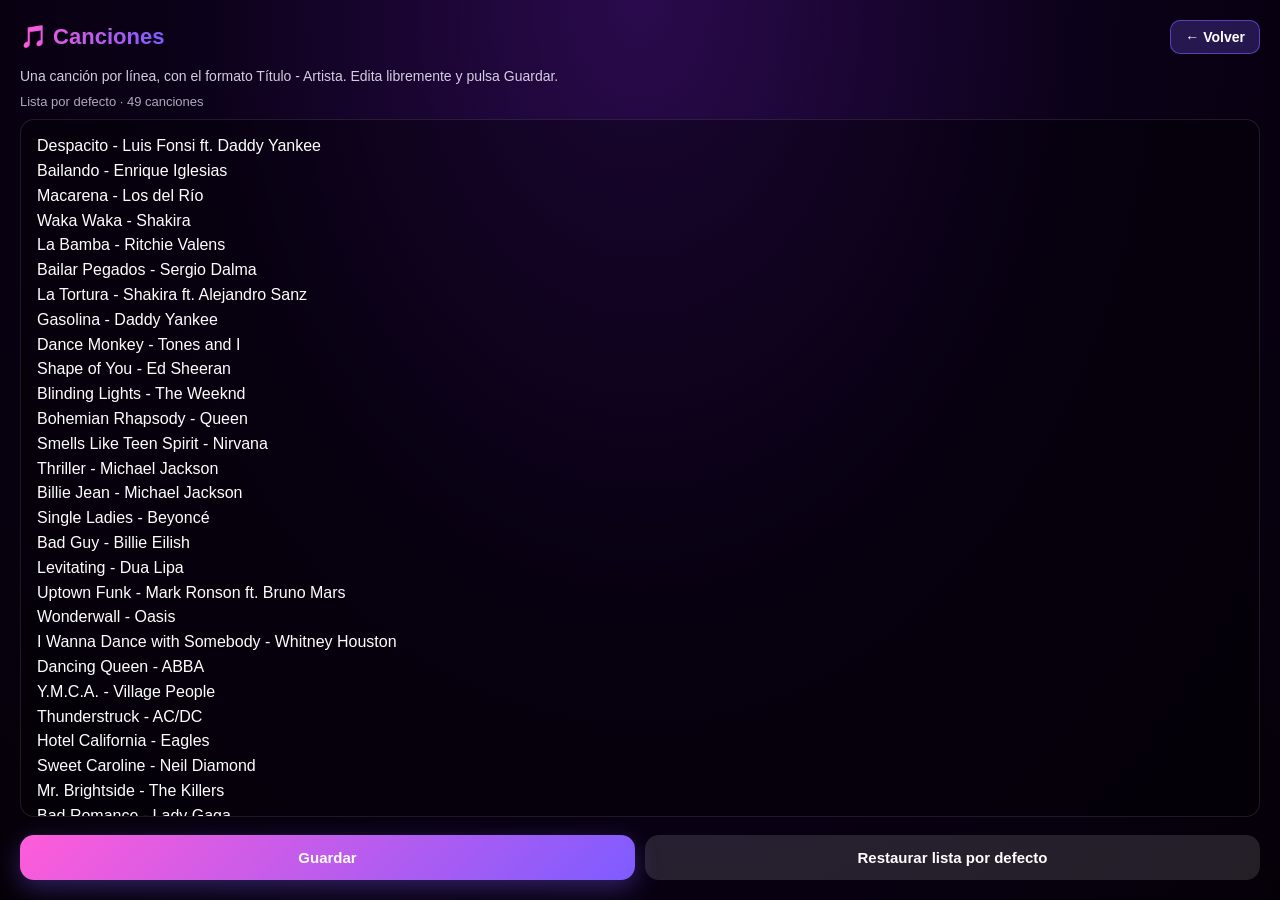
==== commit 048d5a89: "Add classic impostor mode" ====
--- a/editor.html
+++ b/editor.html
@@ -4,23 +4,23 @@
   <meta charset="UTF-8" />
   <meta name="viewport" content="width=device-width, initial-scale=1.0, viewport-fit=cover" />
   <meta name="theme-color" content="#2a0a4d" />
-  <title>Editor de canciones · Impostor Musical</title>
+  <title>Editor · Impostor</title>
 
   <link rel="icon" type="image/png" href="icon-1024.png" />
   <link rel="apple-touch-icon" href="icon-1024.png" />
   <link rel="manifest" href="manifest.webmanifest" />
 
-  <link rel="stylesheet" href="styles.css?v=4" />
+  <link rel="stylesheet" href="styles.css?v=5" />
 </head>
 <body class="editor-page">
   <main id="app">
     <section class="screen active" id="screen-editor">
       <header class="editor-header">
-        <h1>🎵 Canciones</h1>
+        <h1 id="editor-title">🎵 Canciones</h1>
         <a href="index.html" class="back-link">← Volver</a>
       </header>
 
-      <p class="editor-help">
+      <p id="editor-help" class="editor-help">
         Una canción por línea, con el formato <strong>Título - Artista</strong>.
         Edita libremente y pulsa Guardar.
       </p>
@@ -28,8 +28,8 @@
       <p id="editor-status" class="editor-status">—</p>
 
       <textarea
-        id="songs-text"
-        class="songs-text"
+        id="catalog-text"
+        class="catalog-text"
         spellcheck="false"
         autocomplete="off"
         autocapitalize="off"
@@ -43,6 +43,6 @@
     </section>
   </main>
 
-  <script src="editor.js?v=4"></script>
+  <script src="editor.js?v=5"></script>
 </body>
 </html>
--- a/styles.css
+++ b/styles.css
@@ -57,14 +57,37 @@
 }
 .hero-small { margin: 8px 0 16px; }
 
-.hero h1 {
+.hero h1,
+.mode-title {
   font-size: 28px;
   margin: 0 0 8px;
   background: linear-gradient(90deg, #ff5cd9, #7e5cff, #5ce1ff);
   -webkit-background-clip: text;
   background-clip: text;
   color: transparent;
-  letter-spacing: -0.5px;
+  letter-spacing: 0;
+}
+
+.mode-title {
+  display: inline-flex;
+  align-items: center;
+  justify-content: center;
+  gap: 6px;
+  margin: 0;
+  border: 0;
+  padding: 0;
+  font-family: inherit;
+  font-weight: 800;
+  cursor: pointer;
+  transition: transform 0.1s ease, filter 0.15s ease;
+}
+.mode-title:active {
+  transform: scale(0.97);
+}
+.mode-title:focus-visible {
+  outline: 3px solid rgba(92, 225, 255, 0.7);
+  outline-offset: 6px;
+  border-radius: 10px;
 }
 
 .hero h2 {
@@ -183,6 +206,59 @@
   border-color: #7e5cff;
 }
 .names-list input::placeholder { opacity: 0.4; }
+
+.switch-field {
+  display: flex;
+  align-items: center;
+  justify-content: space-between;
+  gap: 14px;
+  background: rgba(0, 0, 0, 0.22);
+  border: 1px solid rgba(255, 255, 255, 0.08);
+  border-radius: 12px;
+  padding: 12px 14px;
+}
+.switch-field[hidden] {
+  display: none;
+}
+.switch-field > span:first-child {
+  margin: 0;
+}
+.switch-field input {
+  position: absolute;
+  opacity: 0;
+  pointer-events: none;
+}
+.switch-control {
+  position: relative;
+  flex: 0 0 auto;
+  width: 52px;
+  height: 30px;
+  border-radius: 999px;
+  background: rgba(255, 255, 255, 0.14);
+  transition: background 0.18s ease;
+}
+.switch-control::after {
+  content: "";
+  position: absolute;
+  top: 4px;
+  left: 4px;
+  width: 22px;
+  height: 22px;
+  border-radius: 50%;
+  background: #fff;
+  box-shadow: 0 2px 8px rgba(0, 0, 0, 0.35);
+  transition: transform 0.18s ease;
+}
+.switch-field input:checked + .switch-control {
+  background: linear-gradient(135deg, #ff5cd9, #7e5cff);
+}
+.switch-field input:checked + .switch-control::after {
+  transform: translateX(22px);
+}
+.switch-field:has(input:focus-visible) {
+  outline: 3px solid rgba(92, 225, 255, 0.55);
+  outline-offset: 3px;
+}
 
 /* ----- Botones ------------------------------------------------------------ */
 .btn {
@@ -653,7 +729,7 @@
 .badge.alive { background: rgba(255, 255, 255, 0.1); color: #fff; }
 .badge.eliminated { background: rgba(0, 0, 0, 0.3); color: #999; text-decoration: line-through; }
 
-/* ----- Editor de canciones ----------------------------------------------- */
+/* ----- Editor de catálogos ----------------------------------------------- */
 body.editor-page {
   overflow: hidden;
 }
@@ -728,6 +804,7 @@
   opacity: 1;
 }
 
+.catalog-text,
 .songs-text {
   flex: 1 1 auto;
   width: 100%;
@@ -744,6 +821,7 @@
   outline: none;
   margin-bottom: 14px;
 }
+.catalog-text:focus,
 .songs-text:focus {
   border-color: #7e5cff;
 }
